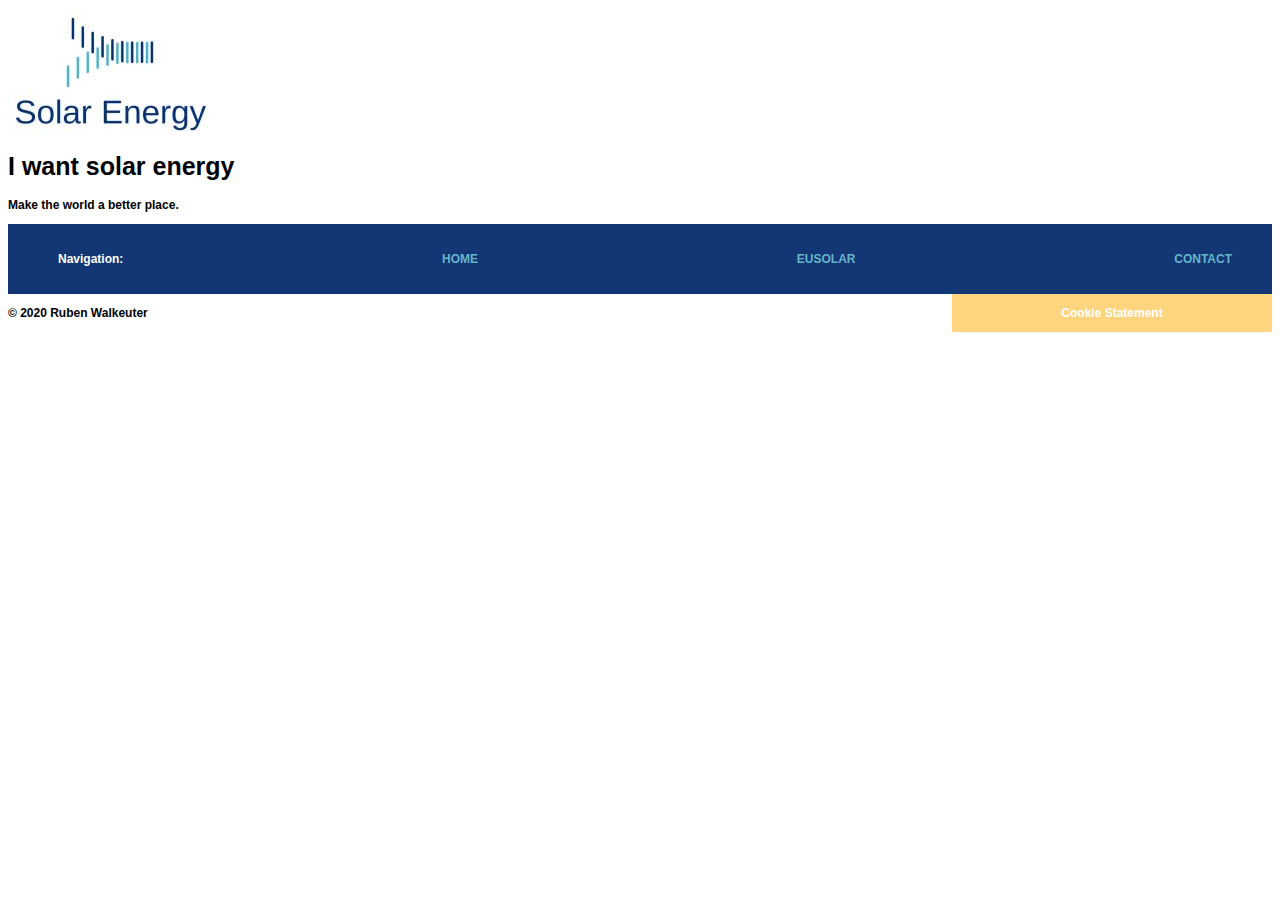
==== contact.html @ cc1e1747 "video" ====
<!DOCTYPE html>
<html>
	<head lang="en">
		<meta charset="utf-8" /> 
		<meta name="viewport"
			content="width=device-width, initial-scale=1.0" />
		
		<title> I want solar energy </title>
		<link
			rel = "stylesheet"
			type = "text/css"
			href = "CSS/ExamStyle.css"
		/>
		
		<link 
			rel="icon"
			type="img/jpg"
			href="img/favicon.jpg"
		/>
	</head>

	<body>
		<section class="flexbox-container flexbox-container1">
			<section class="flexbox-item1">
				<img src="img/logo.jpg"
					title="Iwantsolarenergylogo"
					alt="oops, something went wrong"
					id="logo"
				/>
				<h1>
					I want solar energy
				</h1>
				<p>
					<strong>
						Make the world a better place.
					</strong>
				</p>
			</section>
			<section class="flexbox-item2">
				<nav>
					<label for="toggle">&#9776;</label>
					<input type="checkbox" id="toggle" />
				
					<ul class="menu">
						<li>
							<a id="navbartitle">
								<strong>
									Navigation: 
								</strong>
							</a>
						</li>
						<li>
							<a href="index.html">
								<strong>
									HOME
								</strong>
							</a>
						</li>
						<li>
							<a href="eusolar.html">
								<strong>
									EUSOLAR
								<strong>
							</a>
						</li>
						<li>
							<a href="contact.html">
								<strong>
									CONTACT
								</strong>
							</a>
						</li>
					</ul>
				</nav>
			</section>
		</section>
		
		<section class="flexbox-container flexbox-container2">
		
		</section>
		
		<section class="flexbox-container3" >
			<footer>
				<p>
					&copy; 2020 Ruben Walkeuter
				</p>
			</footer>
			<article id="Cookiestatement">
				<p>
					Cookie Statement
				</p>
			</article>
		</section>
	</body>
</html>
---- CSS/ExamStyle.css ----
body
{
	font-family: Arial;
	font-size: 12px;
}

h1
{
	font-size: 25px;
}

ul
{
	list-style-type:none;
	display: flex;
	flex-direction: rows;
	justify-content: space-between;
}

nav
{
	text-align: center;
	line-height: 70px;
	background-color: #133674;
}

#navbartitle
{
	color: #FFF;
}

video
{
	margin: 20px;
}

.articlesIndex img
{
	height: 100px; 
	width: 100px;
	
	float: right;
}

.articlesIndex
{
	border: 3px solid #65B5C8;
	padding: 50px 0 50px 0;
	margin: 3px;
}

#pheonix
{
	height: 100px;
	width: 180px;
}

.flexbox-item3
{
	width: 70%
}

.flexbox-container2
{
	display: flex;
	flex-direction: rows;
	justify-content: space-between;
}

.flexbox-item4
{
	flex-grow: 0;
	flex-shrink: 0;
	
	width: 200px;
}

.flexbox-container3
{
	display: flex;
	flex-direction: rows;
	justify-content: space-between;
}

#Cookiestatement
{
	background-color: #FA0;opacity: 0.5;
	width: 320px;
	text-align: center;
	flex-shrink: 0;
	flex-grow: 0;
}

#Cookiestatement p 
{
	color: #FFF;
}

.menu
{
	margin: 0 30px 0 0;
}

.menu a 
{
	clear:center;
	text-decoration:none;
	color:#65B5C8;
	margin:0 10px;
	line-height:70px;
	
}

label
{
	margin: 0 40px 0 0;
	font-size: 26px;
	line-height: 70px;
	display: none;
	width: 26px;
	float: right;
}

#toggle
{
	display: none;
}

@media only screen and (max-width: 1179px)
{
	.flexbox-container2
	{
		display: flex;
	}
	.articlesIndex img
	{
		height: 100px; 
		width: 100px;
	
		float: left;
	}
	
	.flexbox-item3
	{
		display: flex;
		flex-direction: column-reverse;
		order: 3;
	}
	
	video
	{
		width: 440px;
		order: 2;
	}
	
		
	.flexbox-item5
	{
		display: flex;
		flex-direction: column;
	}
	
	.flexbox-item4
	{
		order: 1;
	}
}

@media only screen and (max-width: 500px)  /*Verander naar 480px!!! */
{
	label
	{
		display: flex;
		cursor: pointer;
	}

	.articlebod
	{
		display: flex;
		flex-direction: column-reverse;
	}
	
	.flexbox-container1
	{
		display: flex;
		flex-direction: rows;
		justify-content: space-between;
	}
	
	.flexbox-container2
	{
		flex-direction: column-reverse;
	}

	.menu
	{
		text-align: center;
		width: 100%;
		display: none;
	}
	
	.menu a
	{
		display: block;
		border-bottom: 1px solid black;
		margin: 0;
		background-color: #133674;
		font-size: 10px;
	}
	
	video
	{
		display: none;
	}
	
	#logo
	{
		display: none;
	}
	
	#toggle:checked + .menu
	{
		display: flex;
		flex-direction: column;
	}
}
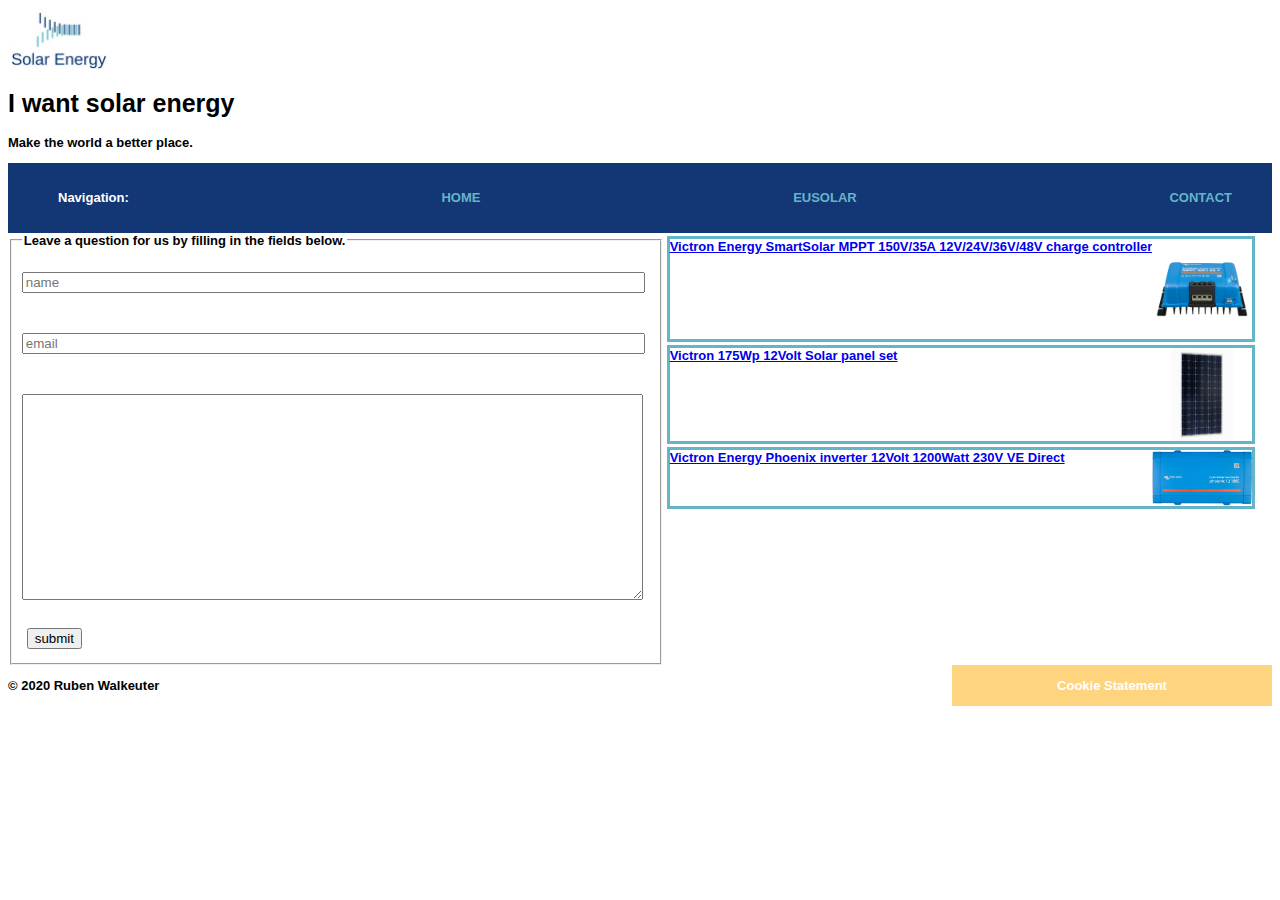
==== commit 14c02c57: "Final product" ====
--- a/contact.html
+++ b/contact.html
@@ -9,7 +9,7 @@
 		<link
 			rel = "stylesheet"
 			type = "text/css"
-			href = "CSS/ExamStyle.css"
+			href = "CSS/contactStyle.css"
 		/>
 		
 		<link 
@@ -76,7 +76,70 @@
 		</section>
 		
 		<section class="flexbox-container flexbox-container2">
-		
+			<form
+				action="http:// i-want-solar-energy.com/testform.php"
+				method="post"
+				>
+				<fieldset>
+					<legend>
+						Leave a question for us by filling in the 
+						fields below.
+					</legend>
+					<input class="name"
+						id="Name"
+						type="text"
+						name="name"
+						placeholder="name"
+					/>
+					<input class="email"
+						id="email"
+						type="email"
+						name="email"
+						placeholder="email"
+					/>
+					<textarea class="message"
+						id="message"
+						name="message"
+						
+					>
+					</textarea>
+					<input class="submit"
+						type="submit"
+						value="submit"
+					/>
+				</fieldset>
+			</form>
+			
+			<section class="asides">
+				<aside class="aside aside1">
+					<a href="http://www.ikwilzonneenergie.nl/Victron-SmartSolar-MPPT-150-35-12V-24V-48V " >
+						Victron Energy SmartSolar MPPT 150V/35A 12V/24V/36V/48V charge controller 
+					</a>
+					<img src="img/Victron.jpg"
+						title="&copy; ikwilzonneenergie.nl"
+						alt="Image not loading"
+					/>	
+				</aside>
+				<aside class="aside aside2">
+					<a href="http://www.ikwilzonneenergie.nl/175Wp-12Volt-zonne-energie-set" > 
+						Victron 175Wp 12Volt Solar panel set
+					</a>
+					<img src="img/solarPanel.jpg"
+						title="&copy; ikwilzonneenergie.nl"
+						alt="image not loading"
+					/>
+				</aside>
+				<aside class="aside aside3">
+					<a href="http://www.ikwilzonneenergie.nl/Victron-Phoenix-omvormer-12V-1200Watt" >
+						Victron Energy Phoenix inverter 12Volt 1200Watt 230V VE Direct
+					</a>
+					<img src="img/Pheonix.png"
+						title="&copy; ikwilzonneenergie.nl"
+						alt="image not loading"
+						id="pheonix"						
+					/>
+				</aside>
+			</section>
 		</section>
 		
 		<section class="flexbox-container3" >
--- a/CSS/contactStyle.css
+++ b/CSS/contactStyle.css
@@ -0,0 +1,178 @@
+body
+{
+	font-family: Arial;
+	font-size: 13px;
+}
+
+h1
+{
+	font-size: 25px;
+}
+
+ul
+{
+	list-style-type:none;
+	display: flex;
+	flex-direction: rows;
+	justify-content: space-between;
+}
+
+nav
+{
+	text-align: center;
+	line-height: 70px;
+	background-color: #133674;
+}
+
+.flexbox-container
+{
+	display: flex;
+}
+
+#navbartitle
+{
+	color: #FFF;
+}
+
+#Cookiestatement
+{
+	background-color: #FA0;opacity: 0.5;
+	width: 320px;
+	text-align: center;
+	flex-shrink: 0;
+	flex-grow: 0;
+}
+
+#Cookiestatement p 
+{
+	color: #FFF;
+}
+
+.menu
+{
+	margin: 0 30px 0 0;
+}
+
+.menu a 
+{
+	clear:center;
+	text-decoration:none;
+	color:#65B5C8;
+	margin:0 10px;
+	line-height:70px;
+	
+}
+
+label
+{
+	margin: 0 40px 0 0;
+	font-size: 26px;
+	line-height: 70px;
+	display: none;
+	width: 26px;
+	float: right;
+}
+
+#toggle
+{
+	display: none;
+}
+
+img
+{
+	width: 100px;
+}
+
+aside
+{
+	display: flex;
+	flex-direction: rows;
+	justify-content: space-between;
+	
+	border: 3px solid #65B5C8;
+	margin: 3px;
+	padding: px;
+}
+
+.flexbox-container1
+{
+	flex-direction: column;
+}
+
+.flexbox-container2
+{
+	flex-direction: rows;
+}
+
+.flexbox-container3
+{
+	display: flex;
+	flex-direction: rows;
+	justify-content: space-between;
+}
+
+.name, .email, .message
+{
+	width: 98%;
+	margin: 20px 0 20px 0;
+}
+
+.submit
+{
+	margin: 5px;
+}
+
+.message
+{
+	height: 200px;
+	text-align: top;
+}
+
+
+@media only screen and (max-width: 500px)  /*Verander naar 480px!!! */
+{
+	label
+	{
+		display: flex;
+		cursor: pointer;
+		background-color: #133674;
+	}
+
+	.menu
+	{
+		text-align: center;
+		width: 100%;
+		display: none;
+	}
+	
+	.menu a
+	{
+		display: block;
+		border-bottom: 1px solid black;
+		margin: 0;
+		background-color: #133674;
+		font-size: 10px;
+	}
+	
+	#logo
+	{
+		display: none;
+	}
+	
+	#toggle:checked + .menu
+	{
+		display: flex;
+		flex-direction: column;
+	}
+	
+	.flexbox-container1
+	{
+		flex-direction: row;
+		justify-content: space-between;
+	}
+	
+	.flexbox-container2
+	{
+		flex-direction: column;
+	}
+}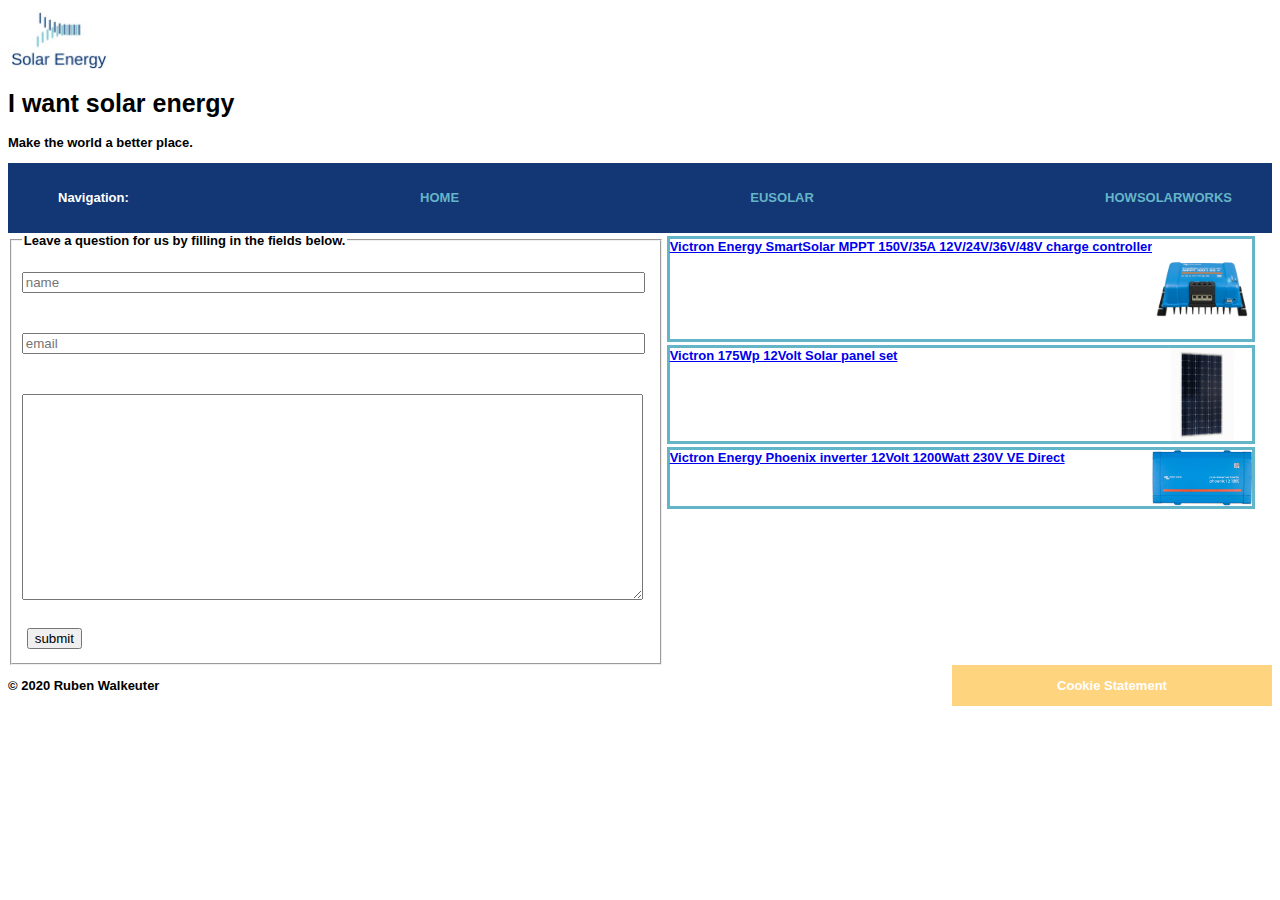
==== commit 9c61de7f: "actual final commit" ====
--- a/contact.html
+++ b/contact.html
@@ -64,9 +64,9 @@
 							</a>
 						</li>
 						<li>
-							<a href="contact.html">
+							<a href="howsolarworks.html">
 								<strong>
-									CONTACT
+									HOWSOLARWORKS
 								</strong>
 							</a>
 						</li>
--- a/CSS/contactStyle.css
+++ b/CSS/contactStyle.css
@@ -129,7 +129,7 @@
 }
 
 
-@media only screen and (max-width: 500px)  /*Verander naar 480px!!! */
+@media only screen and (max-width: 480px) 
 {
 	label
 	{
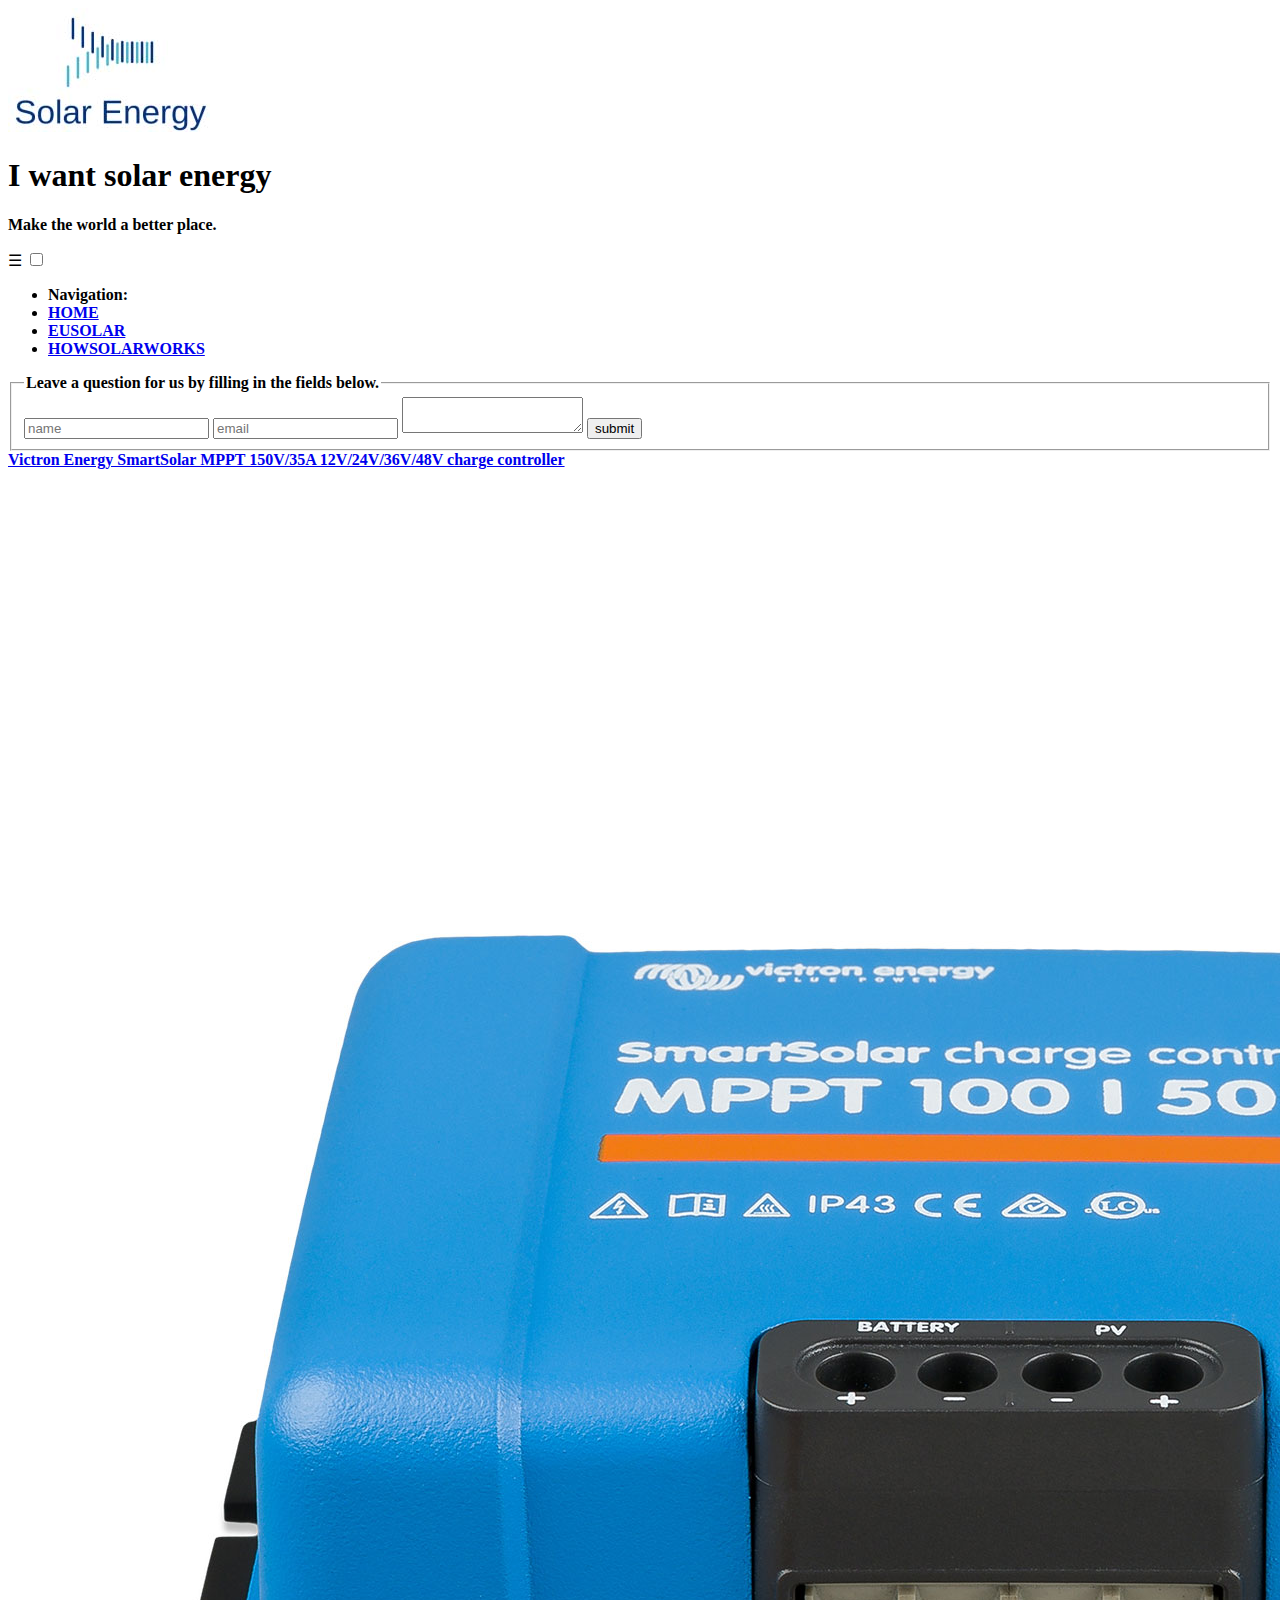
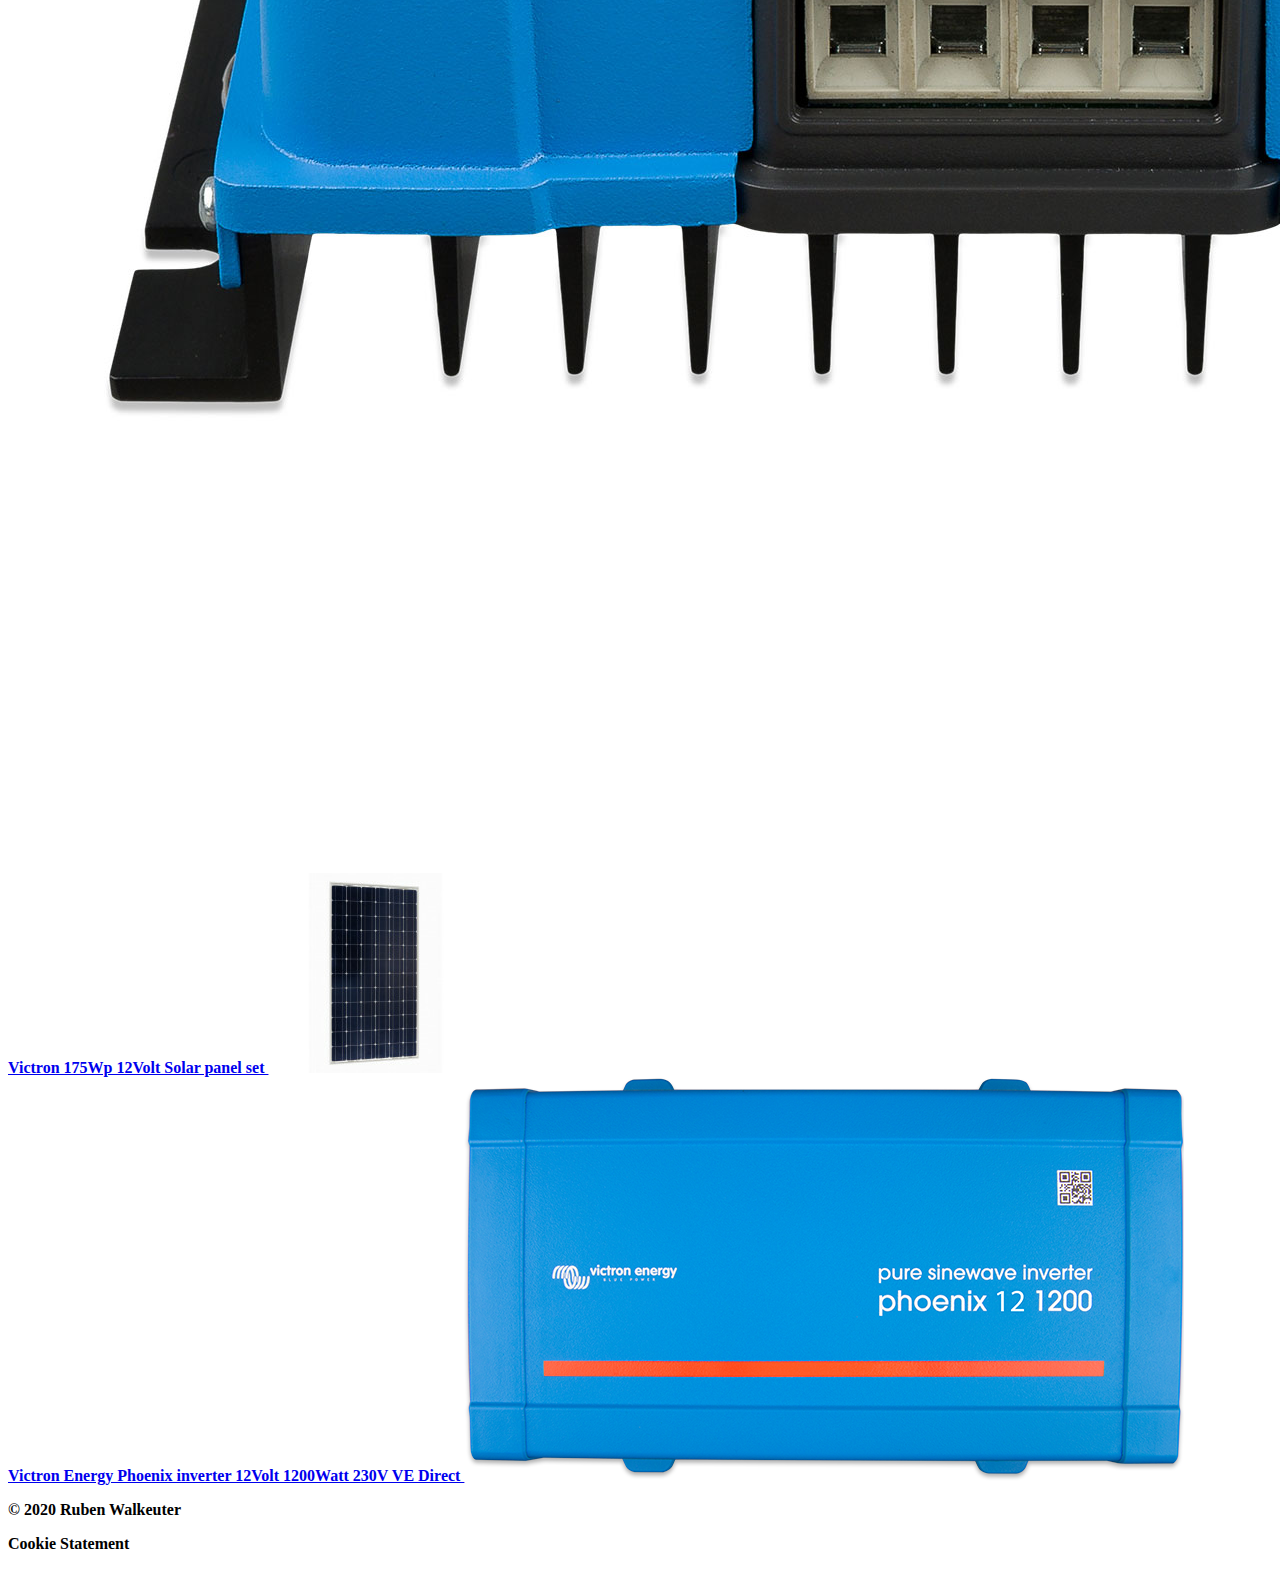
==== commit 88078b4a: "retake adjustments" ====
--- a/contact.html
+++ b/contact.html
@@ -4,12 +4,18 @@
 		<meta charset="utf-8" /> 
 		<meta name="viewport"
 			content="width=device-width, initial-scale=1.0" />
+		<meta name="author"
+			content="Ruben Walkeuter"
+		/>
+		<meta name="keywords"
+			content="solar energy"
+		/>
 		
 		<title> I want solar energy </title>
 		<link
 			rel = "stylesheet"
 			type = "text/css"
-			href = "CSS/contactStyle.css"
+			href = "css/contactStyle.css"
 		/>
 		
 		<link 
@@ -77,7 +83,7 @@
 		
 		<section class="flexbox-container flexbox-container2">
 			<form
-				action="http:// i-want-solar-energy.com/testform.php"
+				action="http://i-want-solar-energy.com/testform.php"
 				method="post"
 				>
 				<fieldset>
